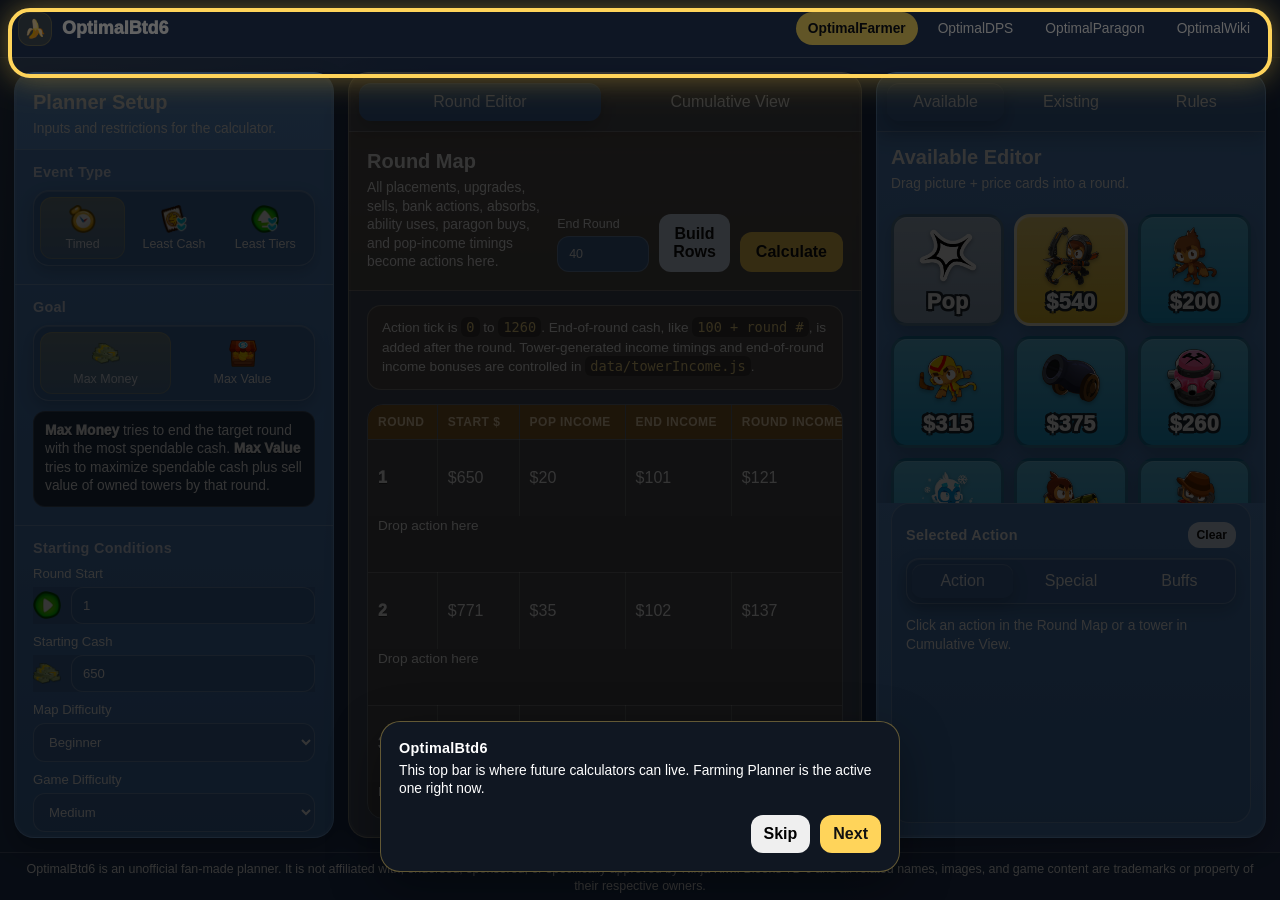
==== index.html @ a88d6382 "Refine Monkeyopolis and bank income handling" ====
<!DOCTYPE html>
<html lang="en">
<head>
  <meta charset="UTF-8" />
  <meta name="viewport" content="width=device-width, initial-scale=1.0" />
  <title>OptimalBtd6 - OptimalFarmer</title>
  <link rel="stylesheet" href="css/style.css" />
</head>
<body>
  <header class="site-header" data-tutorial="header">
    <div class="site-brand"><span class="brand-mark">🍌</span><span>OptimalBtd6</span></div>
    <nav class="site-nav" aria-label="Calculator navigation">
      <a class="active" href="index.html">OptimalFarmer</a>
      <a href="optimal-dps.html">OptimalDPS</a>
      <a href="optimal-paragon.html">OptimalParagon</a>
      <a href="optimal-wiki.html">OptimalWiki</a>
    </nav>
  </header>

  <div class="app-shell">
    <aside class="panel left-panel" data-tutorial="left-panel"><div class="resize-handle resize-handle-right" data-resize="left" title="Drag to resize the setup panel"></div>
      <div class="panel-header"><h1>Planner Setup</h1><p>Inputs and restrictions for the calculator.</p></div>

      <section class="control-section">
        <h2>Event Type</h2>
        <div class="segmented three">
          <button class="segment-option active" data-setting="mode" data-value="Timed"><span data-icon-key="timed"></span><span>Timed</span></button>
          <button class="segment-option" data-setting="mode" data-value="Least Cash"><span data-icon-key="leastCash"></span><span>Least Cash</span></button>
          <button class="segment-option" data-setting="mode" data-value="Least Tiers"><span data-icon-key="leastTiers"></span><span>Least Tiers</span></button>
        </div>
      </section>

      <section class="control-section">
        <h2>Goal</h2>
        <div class="segmented two">
          <button class="segment-option active" data-setting="goal" data-value="money"><span data-icon-key="money"></span><span>Max Money</span></button>
          <button class="segment-option" data-setting="goal" data-value="value"><span data-icon-key="value"></span><span>Max Value</span></button>
        </div>
        <p class="explain-text"><strong>Max Money</strong> tries to end the target round with the most spendable cash. <strong>Max Value</strong> tries to maximize spendable cash plus sell value of owned towers by that round.</p>
        <div class="subsection hidden" id="targetCashSubsection">
          <label class="input-label">Target cash by round<div class="input-with-icon"><span data-icon-key="money"></span><input id="targetCashByRound" type="number" min="0" placeholder="Example: 100000" /></div></label>
        </div>
      </section>

      <section class="control-section">
        <h2>Starting Conditions</h2>
        <label class="input-label">Round Start<div class="input-with-icon"><span data-icon-key="roundStart"></span><input id="roundStart" type="number" value="1" min="1" max="140" /></div></label>
        <label class="input-label">Starting Cash<div class="input-with-icon"><span data-icon-key="money"></span><input id="startingCash" type="number" value="650" min="0" /></div></label>
        <label class="input-label">Map Difficulty<select id="mapDifficulty"><option>Beginner</option><option>Intermediate</option><option>Advanced</option><option>Expert</option></select></label>
        <label class="input-label">Game Difficulty<select id="gameDifficulty"><option>Easy</option><option selected>Medium</option><option>Hard</option><option>Impoppable</option><option>CHIMPS</option></select></label>
        <label class="input-label"># Players<div class="input-with-icon"><span data-icon-key="players"></span><input id="players" type="number" value="1" min="1" max="4" /></div></label>
        <label class="toggle-row"><span class="toggle-label"><span data-icon-key="mk"></span>Monkey Knowledge</span><input id="monkeyKnowledge" class="switch-input" type="checkbox" checked /><span class="switch-ui"></span></label>
      </section>

      <section class="control-section">
        <h2>Hero / Tower Limits</h2>
        <label class="input-label">Selected Hero<select id="selectedHero"></select></label>
        <label class="input-label">Max Towers (includes hero)<div class="input-with-icon"><span data-icon-key="monkey"></span><input id="maxTowers" type="number" value="999" min="0" /></div></label>
        <div class="subsection">
          <label class="input-label">Max Banana Farms<div class="input-with-icon"><span data-icon-key="bananaFarm"></span><input id="maxBananaFarms" type="number" value="999" min="0" /></div></label>
          <label class="input-label">Max Boat Spots<div class="input-with-icon"><span data-icon-key="boat"></span><input id="maxBoatSpots" type="number" value="0" min="0" /></div></label>
          <label class="input-label">Lord of the Abyss Boat Spots<div class="input-with-icon"><span data-icon-key="abyss"></span><input id="lordOfAbyss" type="number" value="0" min="0" /></div></label>
        </div>
        <details class="advanced-box">
          <summary>Advanced coverage options</summary>
          <p class="explain-text">These are calculator hints, not hard rules. Use them later when the optimizer estimates how many farms/towers a support tower can cover.</p>
          <label class="input-label">Village base farm coverage<input id="villageBaseFarmCoverage" type="number" value="5" min="0" /></label>
          <label class="input-label">Village 100 farm coverage<input id="village100FarmCoverage" type="number" value="6" min="0" /></label>
          <label class="input-label">Village 104 farm coverage<input id="village104FarmCoverage" type="number" value="8" min="0" /></label>
          <label class="input-label">Boat support coverage<input id="boatCoverage" type="number" value="0" min="0" /></label>
        </details>
      </section>
    </aside>

    <main class="panel center-panel" data-tutorial="round-map"><div class="resize-handle resize-handle-left" data-resize="left" title="Drag to resize the setup panel"></div><div class="resize-handle resize-handle-right" data-resize="right" title="Drag to resize the right panel"></div>
      <div class="top-tabs"><button class="tab-button active" data-center-tab="editor">Round Editor</button><button class="tab-button" data-center-tab="cumulative">Cumulative View</button></div>
      <section id="editorTab" class="tab-page center-tab-page active">
        <div class="round-toolbar"><div><h1>Round Map</h1><p>All placements, upgrades, sells, bank actions, absorbs, ability uses, paragon buys, and pop-income timings become actions here.</p></div><div class="toolbar-actions"><label>End Round<input id="endRoundInput" type="number" min="1" max="140" value="40" /></label><button id="buildRoundsButton" class="secondary-button">Build Rows</button><button id="calculateButton" class="primary-button">Calculate</button></div></div>
        <div class="hint-box">Action tick is <code>0</code> to <code>1260</code>. End-of-round cash, like <code>100 + round #</code>, is added after the round. Tower-generated income timings and end-of-round income bonuses are controlled in <code>data/towerIncome.js</code>.</div>
        <div class="round-map-wrapper"><table class="round-table"><thead><tr><th>Round</th><th>Start $</th><th>Pop Income</th><th>End Income</th><th>Round Income</th><th>Tick $</th><th>End $</th></tr></thead><tbody id="roundTableBody"></tbody></table></div>
      </section>
      <section id="cumulativeTab" class="tab-page center-tab-page">
        <div class="round-toolbar"><div><h1>Cumulative View</h1><p>Read-only tower state by round. You can click towers here to inspect them, but not edit them.</p></div></div>
        <div id="cumulativeList" class="cumulative-list"></div>
      </section>
    </main>

    <aside class="panel right-panel"><div class="resize-handle resize-handle-left" data-resize="right" title="Drag to resize the right panel"></div><div class="resize-handle resize-handle-right" data-resize="right-edge" title="Drag to resize the right panel"></div>
      <div class="right-tab-area" data-tutorial="right-panel">
        <div class="top-tabs compact"><button class="tab-button active" data-right-tab="available">Available</button><button class="tab-button" data-right-tab="existing">Existing</button><button class="tab-button" data-right-tab="availability">Rules</button></div>
        <section id="availableTab" class="tab-page right-tab-page active"><div class="panel-header small"><h1>Available Editor</h1><p>Drag picture + price cards into a round.</p></div><div id="availableTowerList" class="available-grid"></div><div id="geraldoShelf" class="geraldo-shelf"></div></section>
        <section id="existingTab" class="tab-page right-tab-page"><div class="panel-header small"><h1>Existing Monkeys</h1><p>Absorbed/paragon-marked towers are blocked after their paragon round unless that paragon is sold.</p></div><div id="existingTowerList" class="card-list"></div></section>
        <section id="availabilityTab" class="tab-page right-tab-page"><div class="panel-header small"><h1>Availability Rules</h1><p>Set max path tiers. Invalid placed upgrades are clamped or removed automatically.</p></div><div id="availabilityList" class="availability-list"></div></section>
      </div>
      <section class="inspector" data-tutorial="inspector"><div class="resize-handle resize-handle-top" data-resize="inspector" title="Drag to resize the selected action menu"></div>
        <div class="inspector-header"><h2>Selected Action</h2><button id="clearSelectionButton" class="tiny-button">Clear</button></div>
        <div class="inspector-tabs"><button class="inspector-tab active" data-inspector-tab="action">Action</button><button class="inspector-tab" data-inspector-tab="special">Special</button><button class="inspector-tab" data-inspector-tab="buffs">Buffs</button></div>
        <div id="inspectorContent" class="empty-inspector">Click an action in the Round Map or a tower in Cumulative View.</div>
      </section>
    </aside>
  </div>

  <footer class="site-footer">
    <p>OptimalBtd6 is an unofficial fan-made planner. It is not affiliated with, endorsed, sponsored, or specifically approved by Ninja Kiwi. Bloons TD 6 and all related names, images, and game content are trademarks or property of their respective owners.</p>
  </footer>

  <div id="tutorialOverlay" class="tutorial-overlay hidden"><div class="tutorial-shade"></div><div id="tutorialHighlight" class="tutorial-spotlight"></div><div id="tutorialBox" class="tutorial-box"><h2 id="tutorialTitle"></h2><p id="tutorialText"></p><div class="tutorial-actions"><button id="tutorialSkip">Skip</button><button id="tutorialNext">Next</button></div></div></div>
  <div id="toast" class="toast hidden"></div>

  <script src="data/images.js"></script>
  <script src="data/towers.js"></script>
  <script src="data/roundIncome.js"></script>
  <script src="data/towerIncome.js"></script>
  <script src="js/app.js"></script>
</body>
</html>
---- css/style.css ----
*{box-sizing:border-box}:root{--header-height:58px;--footer-height:48px;--side-panel-a:#436fa8;--side-panel-b:#5f93d7;--center-panel-a:#9f7843;--center-panel-b:#c1985f;--bg:#0d1017;--panel:#151a24;--panel-2:#1b2230;--panel-3:#212b3b;--text:#eff4ff;--muted:#96a3b8;--line:rgba(255,255,255,.08);--yellow:#ffd45a;--blue:#60a5fa;--red:#ff6b6b;--green:#70e000;--purple:#b983ff;--manual:#bfc7d5;--dirty:#ff9f43;--shadow:0 16px 50px rgba(0,0,0,.35)}body{margin:0;background:radial-gradient(circle at top left,rgba(255,212,90,.08),transparent 28rem),radial-gradient(circle at bottom right,rgba(185,131,255,.09),transparent 28rem),var(--bg);color:var(--text);font-family:Inter,Segoe UI,Arial,sans-serif;min-height:100vh;overflow:hidden}button,input,select{font:inherit}button{border:0}.site-header{height:var(--header-height);display:flex;align-items:center;justify-content:space-between;gap:18px;padding:0 18px;border-bottom:1px solid var(--line);background:rgba(8,11,18,.92);backdrop-filter:blur(12px)}.site-brand{display:inline-flex;align-items:center;gap:10px;font-weight:950;font-size:1.12rem}.brand-mark{width:34px;height:34px;display:grid;place-items:center;border-radius:12px;background:rgba(255,212,90,.15);border:1px solid rgba(255,212,90,.24)}.site-nav{display:flex;align-items:center;gap:8px}.site-nav a{color:var(--muted);text-decoration:none;padding:9px 12px;border-radius:999px;font-size:.86rem}.site-nav a.active{color:#121212;background:var(--yellow);font-weight:850}.site-nav a:not(.active):hover{color:var(--text);background:rgba(255,255,255,.06)}.app-shell{display:grid;grid-template-columns:minmax(260px,320px) minmax(560px,1fr) minmax(310px,390px);gap:14px;height:calc(100vh - var(--header-height) - var(--footer-height));padding:14px}.panel{background:linear-gradient(180deg,rgba(255,255,255,.035),transparent 14rem),var(--panel);border:1px solid var(--line);border-radius:20px;box-shadow:var(--shadow);min-height:0;overflow:hidden}.left-panel{overflow-y:auto;background:linear-gradient(180deg,var(--side-panel-b),var(--side-panel-a))}.right-panel{display:flex;flex-direction:column;background:linear-gradient(180deg,var(--side-panel-b),var(--side-panel-a))}.right-tab-area{flex:1;min-height:0;overflow:hidden;display:flex;flex-direction:column}.right-tab-page.active{flex:1;min-height:0;overflow-y:auto}.center-panel{display:flex;flex-direction:column;background:linear-gradient(180deg,var(--center-panel-b),var(--center-panel-a))}.panel-header{padding:18px 18px 10px}.panel-header.small{padding:14px 14px 8px}h1,h2,p{margin:0}h1{font-size:1.25rem}h2{font-size:.9rem;letter-spacing:.02em}p{margin-top:6px;color:var(--muted);font-size:.86rem;line-height:1.35}.explain-text{margin-top:10px;padding:10px 11px;border-radius:12px;background:rgba(255,255,255,.045);border:1px solid var(--line)}.control-section{padding:14px 18px 18px;border-top:1px solid var(--line)}.control-section h2{margin-bottom:10px;color:#dfe8f8}.segmented{display:grid;gap:6px;padding:6px;background:#0f1420;border:1px solid var(--line);border-radius:16px}.segmented.three{grid-template-columns:1fr 1fr 1fr}.segmented.two{grid-template-columns:1fr 1fr}.segment-option{display:grid;gap:4px;place-items:center;min-height:58px;padding:8px 6px;color:var(--muted);background:transparent;border-radius:12px;cursor:pointer;transition:.15s ease;font-size:.78rem}.segment-option.active{background:linear-gradient(180deg,rgba(255,212,90,.28),rgba(255,212,90,.1));color:var(--text);box-shadow:inset 0 0 0 1px rgba(255,212,90,.22)}.segment-option:hover{background-color:rgba(255,255,255,.06)}.icon-fallback,.icon-img{width:28px;height:28px;display:inline-grid;place-items:center;vertical-align:middle;flex:none}.icon-img{object-fit:contain}.icon-fallback{font-size:1.2rem}.subsection,.advanced-box{margin-top:12px;padding:12px;background:rgba(0,0,0,.15);border:1px solid var(--line);border-radius:14px}.advanced-box summary{cursor:pointer;font-weight:850;color:#dfe8f8}.hidden{display:none!important}.input-label{display:grid;gap:6px;color:var(--muted);font-size:.82rem;margin-top:10px}.input-with-icon{display:grid;grid-template-columns:30px 1fr;align-items:center;gap:8px}input,select{width:100%;color:var(--text);background:#0f1420;border:1px solid var(--line);border-radius:12px;padding:10px 11px;outline:none}input:focus,select:focus{border-color:rgba(255,212,90,.55);box-shadow:0 0 0 3px rgba(255,212,90,.08)}.toggle-row{margin-top:14px;display:grid;grid-template-columns:1fr auto;align-items:center;gap:10px;color:var(--muted);font-size:.86rem}.toggle-label{display:inline-flex;align-items:center;gap:8px}.switch-input{display:none}.switch-ui{position:relative;width:54px;height:30px;background:#101827;border:1px solid var(--line);border-radius:99px;cursor:pointer;transition:.15s ease}.switch-ui:after{content:"";position:absolute;width:22px;height:22px;top:3px;left:4px;background:#7b8497;border-radius:999px;transition:.15s ease}.switch-input:checked+.switch-ui{background:rgba(255,212,90,.22);border-color:rgba(255,212,90,.4)}.switch-input:checked+.switch-ui:after{left:26px;background:var(--yellow)}.top-tabs{display:flex;gap:8px;padding:10px;border-bottom:1px solid var(--line);background:rgba(0,0,0,.11)}.top-tabs.compact{flex:none;z-index:5;background:#151a24}.tab-button{flex:1;padding:10px 12px;color:var(--muted);background:transparent;border-radius:12px;cursor:pointer}.tab-button.active{color:var(--text);background:var(--panel-3);box-shadow:inset 0 0 0 1px var(--line)}.tab-page{display:none}.tab-page.active{display:block}.center-tab-page.active{flex:1;min-height:0;overflow:hidden;display:flex;flex-direction:column}.round-toolbar{flex:none;display:flex;justify-content:space-between;align-items:end;gap:16px;padding:18px;border-bottom:1px solid var(--line)}.toolbar-actions{display:flex;align-items:end;gap:10px}.toolbar-actions label{color:var(--muted);font-size:.78rem;display:grid;gap:5px}.toolbar-actions input{width:92px}.primary-button,.secondary-button,.tiny-button{border-radius:12px;cursor:pointer;color:#111;font-weight:850}.primary-button{background:var(--yellow);padding:11px 16px}.secondary-button{background:#d8e5f7;padding:11px 14px}.tiny-button{padding:6px 9px;background:#d8e5f7;font-size:.76rem}.hint-box{flex:none;margin:14px 18px 0;padding:12px 14px;color:#d7e5ff;background:rgba(96,165,250,.1);border:1px solid rgba(96,165,250,.24);border-radius:14px;font-size:.85rem;line-height:1.45}code{color:#ffe08a;background:rgba(0,0,0,.28);padding:2px 5px;border-radius:6px}.round-map-wrapper{flex:1;min-height:0;overflow:auto;margin:14px 18px 18px;border:1px solid var(--line);border-radius:16px;padding-bottom:22px}.round-table{width:100%;border-collapse:collapse;min-width:940px}.round-table th{position:sticky;top:0;z-index:2;background:#101722;color:var(--muted);text-align:left;font-size:.75rem;letter-spacing:.04em;text-transform:uppercase}.round-table th,.round-table td{padding:10px;border-bottom:1px solid var(--line);vertical-align:middle}.round-row.ok{background:rgba(96,165,250,.035)}.round-row.conflict{background:rgba(255,107,107,.17)}.round-row.drop-hover{outline:2px dashed rgba(255,212,90,.65);outline-offset:-3px}.money-cell{font-variant-numeric:tabular-nums;white-space:nowrap}.round-actions{min-height:58px;display:flex;flex-wrap:wrap;gap:8px;align-items:center}.empty-drop-zone{color:rgba(255,255,255,.32);font-size:.85rem}.action-chip{position:relative;display:inline-flex;align-items:center;gap:7px;max-width:280px;padding:8px 10px;border-radius:999px;color:var(--text);background:rgba(255,255,255,.06);border:2px solid var(--manual);cursor:pointer;user-select:none;font-size:.82rem}.action-chip.generated{border-color:var(--purple);box-shadow:0 0 0 2px rgba(185,131,255,.1)}.action-chip.dirty{border-color:var(--dirty);box-shadow:0 0 0 2px rgba(255,159,67,.1)}.action-chip.selected{outline:2px solid var(--yellow);outline-offset:2px}.action-chip.sell{border-color:var(--red)}.action-chip.special{border-color:var(--blue)}.action-chip.absorbed:after,.existing-card.absorbed:after{content:"";position:absolute;right:-4px;top:-5px;width:19px;height:19px;border-radius:999px;background:var(--purple);border:2px solid #111}.action-chip .chip-title{white-space:normal;overflow:visible;text-overflow:clip}.upgrade-code,.tick-badge{color:var(--yellow);font-weight:900}.available-grid{display:grid;grid-template-columns:repeat(3,minmax(72px,1fr));gap:10px;padding:12px 14px 18px}.available-tower{min-height:96px;display:grid;grid-template-rows:1fr auto;place-items:center;gap:7px;padding:10px;border-radius:16px;background:var(--panel-2);border:1px solid var(--line);cursor:grab}.available-tower.disabled{opacity:.42;cursor:not-allowed}.available-tower:active{cursor:grabbing}.available-icon .icon-img,.available-icon .icon-fallback{width:48px;height:48px;font-size:2.1rem}.available-price{width:100%;padding:5px 7px;border-radius:999px;background:rgba(255,212,90,.16);color:var(--yellow);font-weight:900;text-align:center;font-size:.8rem}.geraldo-shelf{padding:0 14px 18px}.geraldo-shelf details{border:1px solid var(--line);border-radius:16px;background:rgba(0,0,0,.12);padding:10px}.geraldo-shelf summary{cursor:pointer;font-weight:900}.geraldo-items{display:grid;grid-template-columns:repeat(2,1fr);gap:8px;margin-top:10px}.card-list,.availability-list{display:grid;gap:10px;padding:12px 14px 18px}.existing-card,.availability-card{position:relative;background:var(--panel-2);border:1px solid var(--line);border-radius:16px;padding:12px}.existing-card{cursor:grab}.existing-card:active{cursor:grabbing}.existing-card.disabled{opacity:.45;cursor:not-allowed}.card-title{display:flex;align-items:center;gap:9px;font-weight:850}.card-meta{margin-top:6px;color:var(--muted);font-size:.78rem;line-height:1.45}.availability-card{display:grid;grid-template-columns:54px 1fr;gap:12px;align-items:center}.availability-icon{width:54px;height:54px;display:grid;place-items:center;border-radius:16px;background:rgba(255,255,255,.05)}.availability-icon .icon-img,.availability-icon .icon-fallback{width:42px;height:42px;font-size:1.9rem}.availability-name-row{display:flex;align-items:center;justify-content:space-between;gap:8px;margin-bottom:9px;font-weight:850}.mini-check{display:inline-flex;align-items:center;gap:5px;color:var(--muted);font-size:.74rem;font-weight:650}.mini-check input{width:auto}.tier-stack{display:grid;gap:7px}.tier-control{display:grid;grid-template-columns:58px 30px 34px 30px 34px;align-items:center;gap:6px}.tier-control.no-paragon{grid-template-columns:58px 30px 34px 30px}.tier-label{color:var(--muted);font-size:.78rem}.tier-value{display:grid;place-items:center;height:28px;border-radius:9px;background:#0f1420;border:1px solid var(--line);color:var(--yellow);font-weight:900;font-variant-numeric:tabular-nums}.step-btn,.paragon-btn{display:grid;place-items:center;height:28px;border-radius:9px;cursor:pointer;color:var(--text);background:var(--panel-3);border:1px solid var(--line);font-weight:950}.paragon-btn{background:rgba(255,255,255,.04);color:var(--muted)}.paragon-btn.ready{background:rgba(185,131,255,.18);color:var(--text);border-color:rgba(185,131,255,.4)}.paragon-btn.active{background:var(--purple);color:#111}.paragon-btn:disabled{opacity:.35;cursor:not-allowed}.inspector{flex:none;margin:0 14px 14px;padding:14px;border:1px solid var(--line);border-radius:18px;background:#101722;max-height:52%;overflow-y:auto}.inspector-header{display:flex;justify-content:space-between;align-items:center;gap:10px;margin-bottom:10px}.inspector-tabs{display:grid;grid-template-columns:1fr 1fr 1fr;gap:7px;margin-bottom:12px;padding:5px;border-radius:13px;background:rgba(0,0,0,.18);border:1px solid var(--line)}.inspector-tab{padding:8px;color:var(--muted);background:transparent;border-radius:10px;cursor:pointer}.inspector-tab.active{color:var(--text);background:var(--panel-3)}.empty-inspector{color:var(--muted);font-size:.86rem;line-height:1.4}.inspector-grid{display:grid;gap:10px}.inspector-title{display:flex;align-items:center;gap:8px;font-weight:950}.stat-grid{display:grid;grid-template-columns:1fr 1fr;gap:8px}.stat-box{padding:9px;background:rgba(255,255,255,.045);border:1px solid var(--line);border-radius:12px}.stat-label{color:var(--muted);font-size:.72rem;margin-bottom:3px}.stat-value{font-weight:900}.tick-editor{display:grid;gap:8px;padding:10px;border-radius:14px;background:rgba(255,255,255,.045);border:1px solid var(--line)}.tick-row{display:grid;grid-template-columns:1fr 90px;gap:10px;align-items:center}.tick-row input[type=range]{padding:0}.inspector-actions{display:flex;flex-wrap:wrap;gap:8px}.inspector-actions button{padding:9px 10px;border-radius:11px;background:var(--panel-3);color:var(--text);border:1px solid var(--line);cursor:pointer}.inspector-actions button.danger{color:#fff;background:rgba(255,107,107,.18);border-color:rgba(255,107,107,.32)}.inspector-actions button.good{color:#071006;background:var(--green)}.drop-zone{padding:14px;border:2px dashed rgba(255,212,90,.35);border-radius:16px;color:var(--muted);text-align:center;background:rgba(255,212,90,.055)}.drop-zone.drop-hover{border-color:var(--yellow);color:var(--text)}.mini-form{display:grid;gap:8px;padding:10px;border-radius:14px;background:rgba(255,255,255,.045);border:1px solid var(--line)}.buff-list{display:grid;gap:8px}.buff-card{padding:10px;border-radius:14px;border:1px solid var(--line);background:rgba(255,255,255,.045)}.cumulative-list{flex:1;min-height:0;padding:16px 18px 24px;display:grid;align-content:start;gap:12px;overflow-y:auto}.cumulative-round{border:1px solid var(--line);background:var(--panel-2);border-radius:16px;padding:12px}.cumulative-round h3{margin:0 0 8px;font-size:.95rem}.cumulative-pill-list{display:flex;flex-wrap:wrap;gap:7px}.toast{position:fixed;left:50%;bottom:18px;transform:translateX(-50%);padding:12px 16px;background:#fff3c4;color:#171717;border-radius:999px;font-weight:850;box-shadow:var(--shadow);z-index:999}.site-footer{height:var(--footer-height);display:grid;place-items:center;padding:8px 18px;border-top:1px solid var(--line);background:rgba(8,11,18,.96);text-align:center}.site-footer p{margin:0;color:#d8e5f7;font-size:.78rem}.tutorial-overlay{position:fixed;inset:0;z-index:2147483644;pointer-events:auto;isolation:isolate}.tutorial-shade{position:absolute;inset:0;z-index:0;background:rgba(0,0,0,.72)}.tutorial-highlight{position:relative!important;z-index:2147483646!important;pointer-events:none!important;box-shadow:0 0 0 4px var(--yellow),0 0 0 9999px rgba(0,0,0,.62)!important}.tutorial-box{position:fixed;z-index:2147483647;left:50%;bottom:28px;transform:translateX(-50%);width:min(520px,calc(100vw - 32px));background:#101722;border:1px solid rgba(255,212,90,.35);box-shadow:var(--shadow);border-radius:20px;padding:18px}.tutorial-actions{display:flex;justify-content:flex-end;gap:10px;margin-top:16px}.tutorial-actions button{padding:10px 13px;border-radius:12px;cursor:pointer;font-weight:850}.tutorial-actions button:last-child{background:var(--yellow);color:#111}@media (max-width:1180px){body{overflow:auto}.app-shell{grid-template-columns:1fr;height:auto}.site-footer{height:auto;min-height:var(--footer-height)}.panel{min-height:500px}.right-panel{min-height:800px}.site-header{align-items:start;height:auto;min-height:var(--header-height);padding:12px 14px;flex-direction:column}.site-nav{flex-wrap:wrap}}

/* BTD6-inspired blue side panels, tan round map, and category cards */
:root{--side-panel-a:#3f70ad;--side-panel-b:#6aa1e4;--side-panel-inner:#3f6fa8;--side-panel-inner-2:#497cb8;--center-panel-a:#9b6f36;--center-panel-b:#c89b5f;--center-panel-inner:#a77d45;--center-panel-inner-2:#8f642f;--primary-cat:#20aee7;--military-cat:#58c955;--magic-cat:#b072f2;--support-cat:#f0c63c;--hero-cat:#ffd231;--helper-cat:#9bb4cf;--soft-shadow:0 6px 16px rgba(0,0,0,.18),inset 0 1px 0 rgba(255,255,255,.18)}
.panel{box-shadow:0 10px 24px rgba(0,0,0,.24),inset 0 0 0 2px rgba(255,255,255,.08)}
.left-panel,.right-panel{background:linear-gradient(180deg,var(--side-panel-b),var(--side-panel-a));border-color:rgba(150,200,255,.46)}
.center-panel{background:linear-gradient(180deg,var(--center-panel-b),var(--center-panel-a));border-color:rgba(255,218,151,.45)}
.left-panel .control-section,.right-panel .right-tab-area,.right-panel .inspector{background:rgba(45,91,146,.28)}
.center-panel .tab-page,.center-panel .round-toolbar,.center-panel .hint-box,.center-panel .cumulative-round{background:rgba(132,92,42,.28)}
.top-tabs,.inspector-tabs,.segmented{background:rgba(31,79,132,.34);box-shadow:var(--soft-shadow)}
.center-panel .top-tabs{background:rgba(141,93,40,.38)}
.tab-button.active,.inspector-tab.active{box-shadow:var(--soft-shadow)}
.subsection,.advanced-box,.availability-card,.existing-card,.stat-box,.tick-editor,.mini-form,.buff-card{box-shadow:var(--soft-shadow)}
.round-table th{background:#8d642f;color:#ffe6bd}.round-row.ok{background:rgba(119,82,36,.2)}.round-row.conflict{background:rgba(132,38,34,.38)}
.available-tower{position:relative;overflow:hidden;min-height:112px;border:3px solid rgba(26,82,121,.55);box-shadow:var(--soft-shadow);background:linear-gradient(180deg,rgba(255,255,255,.28),rgba(0,0,0,.04)),var(--helper-cat);transition:transform .14s ease,filter .14s ease,box-shadow .14s ease}.available-tower:hover{transform:translateY(-1px);box-shadow:0 9px 18px rgba(0,0,0,.22),inset 0 1px 0 rgba(255,255,255,.24)}.available-icon .icon-img,.available-icon .icon-fallback{width:58px;height:58px;font-size:2.35rem;filter:drop-shadow(0 2px 2px rgba(0,0,0,.3))}.available-price,.chip-price{font-weight:1000;color:#fff;background:transparent;text-shadow:-2px -2px 0 #1d2732,2px -2px 0 #1d2732,-2px 2px 0 #1d2732,2px 2px 0 #1d2732,0 3px 0 rgba(0,0,0,.35);letter-spacing:.02em}.available-price{font-size:1.34rem;line-height:1;padding:0 2px;border-radius:0}.cat-primary{--card-cat:var(--primary-cat)}.cat-military{--card-cat:var(--military-cat)}.cat-magic{--card-cat:var(--magic-cat)}.cat-support{--card-cat:var(--support-cat)}.cat-farm{--card-cat:var(--support-cat)}.cat-hero{--card-cat:var(--hero-cat)}.cat-helper{--card-cat:var(--helper-cat)}.available-tower.cat-primary,.action-chip.cat-primary,.existing-card.cat-primary{background:linear-gradient(180deg,rgba(255,255,255,.3),rgba(0,0,0,.06)),var(--primary-cat)}.available-tower.cat-military,.action-chip.cat-military,.existing-card.cat-military{background:linear-gradient(180deg,rgba(255,255,255,.3),rgba(0,0,0,.06)),var(--military-cat)}.available-tower.cat-magic,.action-chip.cat-magic,.existing-card.cat-magic{background:linear-gradient(180deg,rgba(255,255,255,.27),rgba(0,0,0,.06)),var(--magic-cat)}.available-tower.cat-support,.available-tower.cat-farm,.action-chip.cat-support,.action-chip.cat-farm,.existing-card.cat-support,.existing-card.cat-farm{background:linear-gradient(180deg,rgba(255,255,255,.28),rgba(0,0,0,.08)),var(--support-cat)}.available-tower.cat-hero,.action-chip.cat-hero,.existing-card.cat-hero{background:linear-gradient(180deg,rgba(255,255,255,.38),rgba(0,0,0,.06)),var(--hero-cat);border-color:rgba(255,255,255,.76)}.available-tower.cat-helper,.action-chip.cat-helper,.existing-card.cat-helper{background:linear-gradient(180deg,rgba(255,255,255,.26),rgba(0,0,0,.06)),var(--helper-cat)}
.action-chip{color:#fff;border-color:rgba(255,255,255,.62);box-shadow:var(--soft-shadow);text-shadow:0 1px 1px rgba(0,0,0,.4)}.action-chip .icon-img,.action-chip .icon-fallback{filter:drop-shadow(0 1px 1px rgba(0,0,0,.34))}.chip-price{font-size:1rem;white-space:nowrap;margin-left:2px}.tick-badge{color:#fff;background:rgba(0,0,0,.22);border-radius:999px;padding:2px 6px;text-shadow:none}.upgrade-code{color:#fff;text-shadow:-1px -1px 0 #1d2732,1px -1px 0 #1d2732,-1px 1px 0 #1d2732,1px 1px 0 #1d2732}.action-chip.sell{background:linear-gradient(180deg,#ff8585,#d94c4c);border-color:rgba(255,255,255,.68)}
.existing-card{position:relative;cursor:pointer;border-width:2px;border-color:rgba(255,255,255,.38);color:#fff;text-shadow:0 1px 1px rgba(0,0,0,.36)}.existing-card.sold{filter:grayscale(1);opacity:.48;cursor:grab}.existing-card.disabled{filter:grayscale(.85);opacity:.58;cursor:not-allowed}.existing-card.sold:active{cursor:grabbing}.disabled-stack{filter:grayscale(1);opacity:.44;pointer-events:none}.sell-toggle-note{padding:9px 10px;border-radius:12px;background:rgba(255,212,90,.14);border:1px solid rgba(255,212,90,.28);color:#ffe8a3;font-size:.82rem}.inspector-actions button.good.active{background:#ffd45a;color:#17120a}.inspector-actions button:disabled{filter:grayscale(1);opacity:.48;cursor:not-allowed}.tutorial-shade{background:rgba(0,0,0,.5)}.tutorial-highlight{filter:none!important;box-shadow:0 0 0 4px var(--yellow),0 0 26px rgba(255,212,90,.55)!important}
.existing-card.disabled{cursor:grab}.existing-card.disabled:active{cursor:grabbing}

/* User-requested visual polish overrides */
:root{
  --muted:#f4f7ff;
  --red:#ff2f46;
  --support-cat:#ff8a1f;
}
.site-nav a{color:#ffffff;}
.site-nav a.active{background:#ffe066;color:#10131b;}
p,.panel-header p,.explain-text,.input-label,.toggle-row,.card-meta,.stat-label,.empty-drop-zone{color:#ffffff;}
strong,.upgrade-code,.tick-badge,.money-cell strong,.round-table strong{font-weight:950;text-shadow:0 1px 0 rgba(0,0,0,.4);}
.upgrade-code{display:inline-flex;align-items:center;justify-content:center;min-width:3.1ch;padding:1px 5px;border-radius:7px;background:rgba(255,224,138,.16);border:1px solid rgba(255,224,138,.42);letter-spacing:.04em;}
.round-row.conflict{background:rgba(255,47,70,.34);box-shadow:inset 4px 0 0 var(--red);}
.action-chip.sell{border-color:var(--red);box-shadow:0 0 0 2px rgba(255,47,70,.28);}
input,select{background:#1c2636;border-color:rgba(255,255,255,.2);color:#ffffff;}
.segmented{background:#1b2535;border-color:rgba(255,255,255,.18);}
.input-with-icon,.subsection,.advanced-box,.stat-box,.tick-editor,.mini-form,.explain-text{background:rgba(23,33,48,.78);border-color:rgba(255,255,255,.16);}
.inspector{padding:14px;scroll-padding-top:14px;}
.inspector-header{padding-top:0;}
.tutorial-overlay{z-index:2147483647;}
.tutorial-shade{z-index:2147483640;}
.tutorial-box{z-index:2147483647;position:relative;}
.tutorial-highlight{z-index:2147483646!important;}
.action-chip[draggable="true"]{cursor:grab;}
.action-chip[draggable="true"]:active{cursor:grabbing;}
.blank-page{overflow:auto;}
.blank-page-shell{min-height:calc(100vh - var(--header-height));display:grid;place-items:center;padding:24px;}
.blank-panel{width:min(720px,100%);padding:32px;text-align:center;}
.blank-panel p{color:#ffffff;}

/* Minor action polish: keep full action text visible and inspector padding even. */
.action-chip{max-width:none;}
.chip-title{white-space:normal;overflow:visible;text-overflow:clip;}
.round-actions{align-items:flex-start;}

/* Bugfix pass: brighter text, lighter blue boxes, stable inspector, and tutorial spotlight. */
:root{
  --bg:#263b5f;
  --panel:#31517c;
  --panel-2:#3a5f91;
  --panel-3:#4771a9;
  --muted:#ffffff;
  --line:rgba(255,255,255,.24);
}
body,.site-nav a,p,.panel-header p,.explain-text,.input-label,.toggle-row,.card-meta,.stat-label,.empty-drop-zone,.empty-inspector,.hint-box,.drop-zone,.site-footer p,.availability-name-row,.tier-label,.card-title,.stat-value,.toolbar-actions label,.mini-check,.sell-toggle-note{color:#ffffff;}
.site-header,.site-footer{background:rgba(38,59,95,.96);}
.segmented,input,select,.input-with-icon,.subsection,.advanced-box,.availability-card,.existing-card,.stat-box,.tick-editor,.mini-form,.buff-card,.cumulative-round,.hint-box,.drop-zone,.inspector-tabs,.top-tabs.compact{background:rgba(67,111,168,.86);border-color:rgba(255,255,255,.26);}
.panel{background:linear-gradient(180deg,rgba(255,255,255,.07),transparent 14rem),var(--panel);}
.right-panel,.left-panel{background:linear-gradient(180deg,#6aa4e7,#4f82c0);}
.site-nav a:not(.active):hover{background:rgba(255,255,255,.16);}
.compact-toggle{padding:8px 0;}
.inspector{min-height:430px;}
#inspectorContent{min-height:360px;}
#inspectorContent.inspector-grid{grid-template-rows:auto auto auto minmax(96px,auto) minmax(42px,auto);align-content:start;}
.inspector-title{min-height:34px;display:flex;align-items:center;gap:8px;}
.stat-grid{min-height:116px;}
.tier-stack{min-height:88px;}
.inspector-actions{min-height:42px;align-items:end;}
.tutorial-overlay{z-index:2147483647;pointer-events:auto;}
.tutorial-shade{z-index:0;background:rgba(0,0,0,.62);}
.tutorial-spotlight{position:fixed;display:none;border:4px solid var(--yellow);border-radius:22px;box-shadow:0 0 0 9999px rgba(0,0,0,.45),0 0 30px rgba(255,212,90,.72);z-index:1;pointer-events:none;transition:left .16s ease,top .16s ease,width .16s ease,height .16s ease;}
.tutorial-box{position:fixed;z-index:2;}
.tutorial-highlight{z-index:auto!important;box-shadow:none!important;}
.step-btn:disabled{filter:grayscale(1);opacity:.35;cursor:not-allowed}.tier-control.path-locked .tier-label,.tier-control.path-locked .tier-value{opacity:.58}

:root{--left-width:320px;--right-width:390px;--inspector-height:320px;}
.app-shell{grid-template-columns:minmax(220px,var(--left-width)) minmax(420px,1fr) minmax(260px,var(--right-width));}
.panel{position:relative;}
.resize-handle{position:absolute;z-index:20;background:transparent;transition:background .12s ease;}
.resize-handle-left,.resize-handle-right{top:0;bottom:0;width:10px;cursor:ew-resize;}
.resize-handle-left{left:0;}
.resize-handle-right{right:0;}
.resize-handle-top{left:0;right:0;top:0;height:12px;cursor:ns-resize;}
.resize-handle:hover,.is-resizing .resize-handle{background:rgba(255,212,90,.22);}
.is-resizing{cursor:grabbing;user-select:none;}
.right-tab-area{flex:1 1 auto;}
.inspector{position:relative;flex:0 0 var(--inspector-height);max-height:none;min-height:170px;padding-top:18px;}
.round-table{min-width:1240px;}
.round-field{display:grid;gap:4px;min-width:132px;color:#fff;font-size:.72rem;font-weight:850;text-transform:uppercase;letter-spacing:.035em;}
.round-field input{width:100%;min-height:32px;padding:6px 8px;font-size:.82rem;}
.round-field-total{margin-top:4px;font-size:.78rem;color:#e7f0ff;font-weight:850;}
.round-money-editor{display:grid;gap:6px;min-width:210px;}
.round-money-value{font-weight:950;font-variant-numeric:tabular-nums;color:#fff;}
.round-money-controls{display:grid;grid-template-columns:1fr 76px;gap:8px;align-items:center;}
.round-money-controls input[type=range]{padding:0;}
.round-money-controls input[type=number]{min-height:32px;padding:6px 8px;}
@media (max-width:1180px){.resize-handle{display:none}.app-shell{grid-template-columns:1fr}.inspector{flex:auto}}
.round-table{min-width:820px}.round-summary-row td{border-bottom:0}.round-action-row td{padding-top:0}.round-action-cell{background:rgba(0,0,0,.06)}.round-action-cell .round-actions{align-items:flex-start;min-height:46px;padding:2px 0 6px}
.round-table th:not(:last-child),.round-table td:not(:last-child){border-right:1px solid rgba(255,255,255,.18)}
.round-action-cell{border-right:0!important}
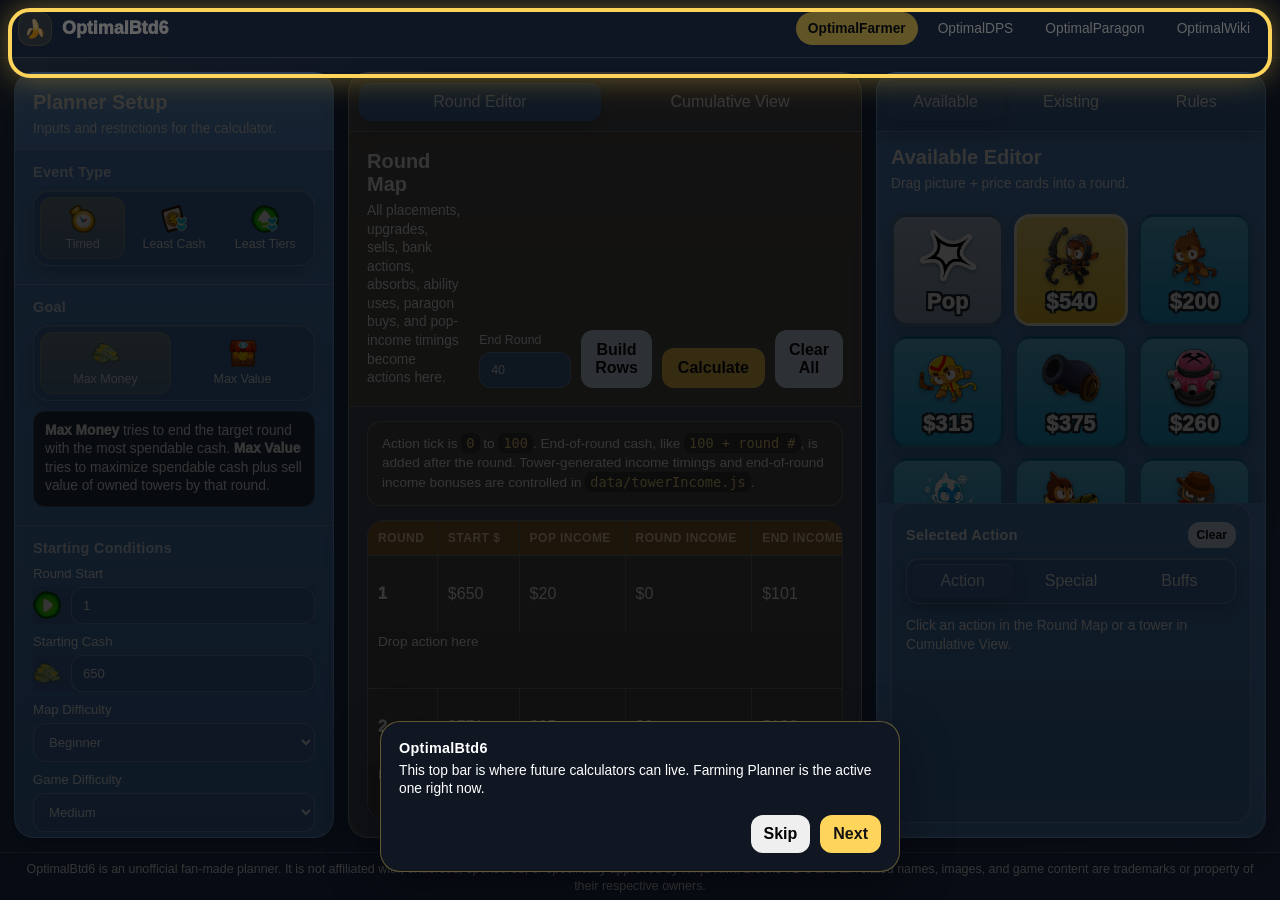
==== commit 07d3b18e: "Update planner ticks and generated actions" ====
--- a/index.html
+++ b/index.html
@@ -61,23 +61,15 @@
           <label class="input-label">Max Boat Spots<div class="input-with-icon"><span data-icon-key="boat"></span><input id="maxBoatSpots" type="number" value="0" min="0" /></div></label>
           <label class="input-label">Lord of the Abyss Boat Spots<div class="input-with-icon"><span data-icon-key="abyss"></span><input id="lordOfAbyss" type="number" value="0" min="0" /></div></label>
         </div>
-        <details class="advanced-box">
-          <summary>Advanced coverage options</summary>
-          <p class="explain-text">These are calculator hints, not hard rules. Use them later when the optimizer estimates how many farms/towers a support tower can cover.</p>
-          <label class="input-label">Village base farm coverage<input id="villageBaseFarmCoverage" type="number" value="5" min="0" /></label>
-          <label class="input-label">Village 100 farm coverage<input id="village100FarmCoverage" type="number" value="6" min="0" /></label>
-          <label class="input-label">Village 104 farm coverage<input id="village104FarmCoverage" type="number" value="8" min="0" /></label>
-          <label class="input-label">Boat support coverage<input id="boatCoverage" type="number" value="0" min="0" /></label>
-        </details>
       </section>
     </aside>
 
     <main class="panel center-panel" data-tutorial="round-map"><div class="resize-handle resize-handle-left" data-resize="left" title="Drag to resize the setup panel"></div><div class="resize-handle resize-handle-right" data-resize="right" title="Drag to resize the right panel"></div>
       <div class="top-tabs"><button class="tab-button active" data-center-tab="editor">Round Editor</button><button class="tab-button" data-center-tab="cumulative">Cumulative View</button></div>
       <section id="editorTab" class="tab-page center-tab-page active">
-        <div class="round-toolbar"><div><h1>Round Map</h1><p>All placements, upgrades, sells, bank actions, absorbs, ability uses, paragon buys, and pop-income timings become actions here.</p></div><div class="toolbar-actions"><label>End Round<input id="endRoundInput" type="number" min="1" max="140" value="40" /></label><button id="buildRoundsButton" class="secondary-button">Build Rows</button><button id="calculateButton" class="primary-button">Calculate</button></div></div>
-        <div class="hint-box">Action tick is <code>0</code> to <code>1260</code>. End-of-round cash, like <code>100 + round #</code>, is added after the round. Tower-generated income timings and end-of-round income bonuses are controlled in <code>data/towerIncome.js</code>.</div>
-        <div class="round-map-wrapper"><table class="round-table"><thead><tr><th>Round</th><th>Start $</th><th>Pop Income</th><th>End Income</th><th>Round Income</th><th>Tick $</th><th>End $</th></tr></thead><tbody id="roundTableBody"></tbody></table></div>
+        <div class="round-toolbar"><div><h1>Round Map</h1><p>All placements, upgrades, sells, bank actions, absorbs, ability uses, paragon buys, and pop-income timings become actions here.</p></div><div class="toolbar-actions"><label>End Round<input id="endRoundInput" type="number" min="1" max="140" value="40" /></label><button id="buildRoundsButton" class="secondary-button">Build Rows</button><button id="calculateButton" class="primary-button">Calculate</button><button id="clearAllButton" class="secondary-button">Clear All</button></div></div>
+        <div class="hint-box">Action tick is <code>0</code> to <code>100</code>. End-of-round cash, like <code>100 + round #</code>, is added after the round. Tower-generated income timings and end-of-round income bonuses are controlled in <code>data/towerIncome.js</code>.</div>
+        <div class="round-map-wrapper"><table class="round-table"><thead><tr><th>Round</th><th>Start $</th><th>Pop Income</th><th>Round Income</th><th>End Income</th><th>Tick $</th><th>End $</th></tr></thead><tbody id="roundTableBody"></tbody></table></div>
       </section>
       <section id="cumulativeTab" class="tab-page center-tab-page">
         <div class="round-toolbar"><div><h1>Cumulative View</h1><p>Read-only tower state by round. You can click towers here to inspect them, but not edit them.</p></div></div>
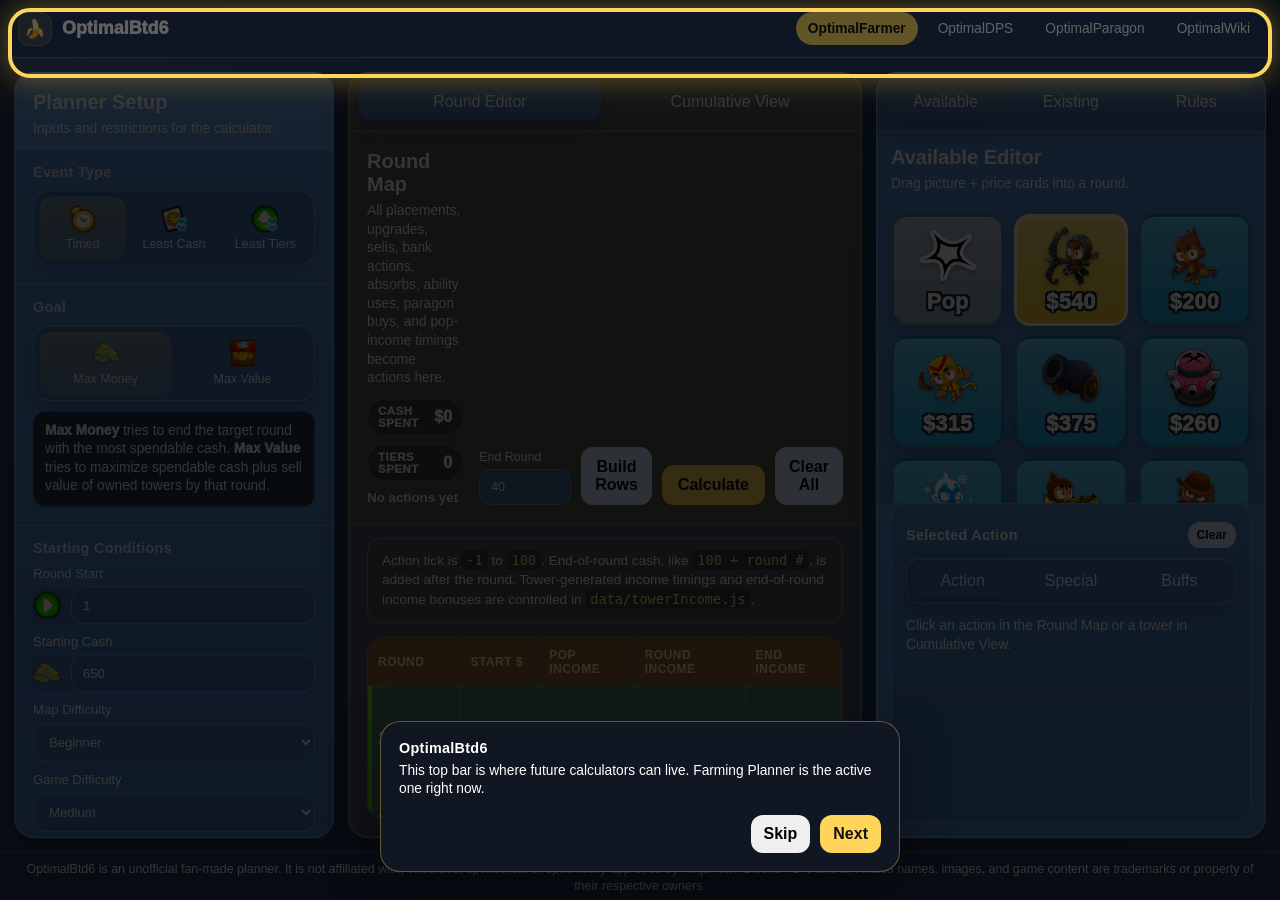
==== commit ac1b9ec1: "Fix bank tick ordering and absorb state" ====
--- a/index.html
+++ b/index.html
@@ -67,8 +67,8 @@
     <main class="panel center-panel" data-tutorial="round-map"><div class="resize-handle resize-handle-left" data-resize="left" title="Drag to resize the setup panel"></div><div class="resize-handle resize-handle-right" data-resize="right" title="Drag to resize the right panel"></div>
       <div class="top-tabs"><button class="tab-button active" data-center-tab="editor">Round Editor</button><button class="tab-button" data-center-tab="cumulative">Cumulative View</button></div>
       <section id="editorTab" class="tab-page center-tab-page active">
-        <div class="round-toolbar"><div><h1>Round Map</h1><p>All placements, upgrades, sells, bank actions, absorbs, ability uses, paragon buys, and pop-income timings become actions here.</p></div><div class="toolbar-actions"><label>End Round<input id="endRoundInput" type="number" min="1" max="140" value="40" /></label><button id="buildRoundsButton" class="secondary-button">Build Rows</button><button id="calculateButton" class="primary-button">Calculate</button><button id="clearAllButton" class="secondary-button">Clear All</button></div></div>
-        <div class="hint-box">Action tick is <code>0</code> to <code>100</code>. End-of-round cash, like <code>100 + round #</code>, is added after the round. Tower-generated income timings and end-of-round income bonuses are controlled in <code>data/towerIncome.js</code>.</div>
+        <div class="round-toolbar"><div><h1>Round Map</h1><p>All placements, upgrades, sells, bank actions, absorbs, ability uses, paragon buys, and pop-income timings become actions here.</p><div id="planTotals" class="plan-totals" aria-live="polite"></div></div><div class="toolbar-actions"><label>End Round<input id="endRoundInput" type="number" min="1" max="140" value="40" /></label><button id="buildRoundsButton" class="secondary-button">Build Rows</button><button id="calculateButton" class="primary-button">Calculate</button><button id="clearAllButton" class="secondary-button">Clear All</button></div></div>
+        <div class="hint-box">Action tick is <code>-1</code> to <code>100</code>. End-of-round cash, like <code>100 + round #</code>, is added after the round. Tower-generated income timings and end-of-round income bonuses are controlled in <code>data/towerIncome.js</code>.</div>
         <div class="round-map-wrapper"><table class="round-table"><thead><tr><th>Round</th><th>Start $</th><th>Pop Income</th><th>Round Income</th><th>End Income</th><th>Tick $</th><th>End $</th></tr></thead><tbody id="roundTableBody"></tbody></table></div>
       </section>
       <section id="cumulativeTab" class="tab-page center-tab-page">
--- a/css/style.css
+++ b/css/style.css
@@ -106,3 +106,13 @@
 .round-table{min-width:820px}.round-summary-row td{border-bottom:0}.round-action-row td{padding-top:0}.round-action-cell{background:rgba(0,0,0,.06)}.round-action-cell .round-actions{align-items:flex-start;min-height:46px;padding:2px 0 6px}
 .round-table th:not(:last-child),.round-table td:not(:last-child){border-right:1px solid rgba(255,255,255,.18)}
 .round-action-cell{border-right:0!important}
+
+/* Performance mode: only the active round runs tick-by-tick income math. */
+.round-row.active-round{background:rgba(76,225,126,.28)!important;box-shadow:inset 4px 0 0 var(--green),0 0 0 1px rgba(76,225,126,.28);}
+.round-row.active-round .round-action-cell{background:rgba(37,135,74,.18);}
+.active-round-badge{display:inline-flex;margin-left:8px;padding:2px 7px;border-radius:999px;background:var(--green);color:#062010;font-size:.68rem;font-weight:950;text-transform:uppercase;letter-spacing:.04em;vertical-align:middle;}
+.round-money-editor.active{padding:7px 9px;border-radius:12px;background:rgba(24,151,78,.26);border:1px solid rgba(76,225,126,.42);}
+.round-money-static{display:grid;gap:2px;width:100%;min-width:170px;padding:8px 9px;border-radius:12px;border:1px solid rgba(255,255,255,.2);background:rgba(255,255,255,.08);color:#fff;text-align:left;cursor:pointer;}
+.round-money-static:hover{border-color:rgba(76,225,126,.7);background:rgba(76,225,126,.16);}
+.round-money-note{font-size:.68rem;color:#e8f6ed;font-weight:850;text-transform:uppercase;letter-spacing:.035em;}
+.plan-totals{display:flex;flex-wrap:wrap;gap:8px;margin-top:10px;align-items:center}.plan-totals span{display:inline-flex;gap:6px;align-items:center;padding:6px 10px;border-radius:999px;background:rgba(15,20,32,.34);border:1px solid rgba(255,255,255,.24);font-weight:950;color:#fff}.plan-totals strong{font-size:.72rem;text-transform:uppercase;letter-spacing:.04em;color:#e7f0ff}.plan-totals small{color:#fff;font-weight:850;opacity:.88}
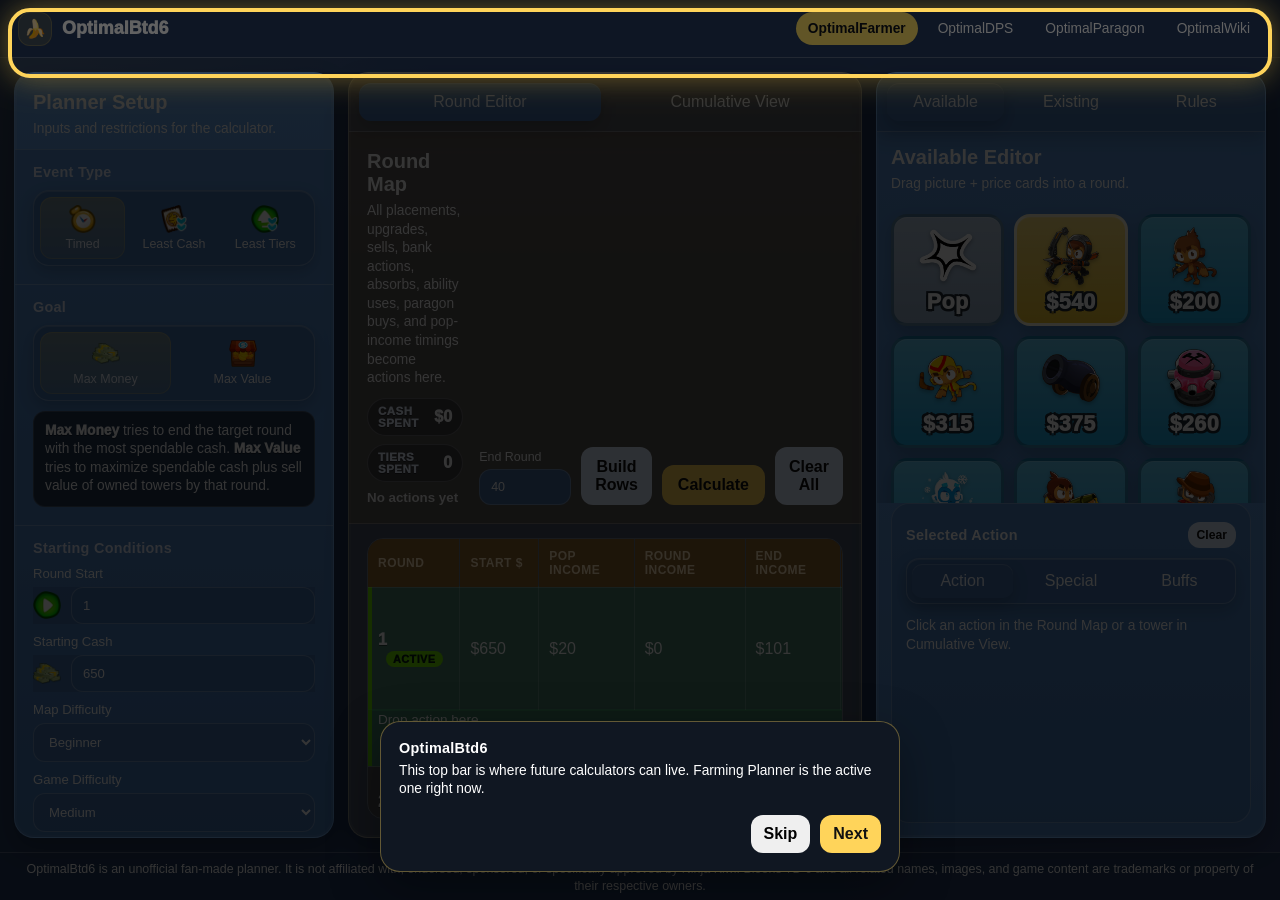
==== commit 1ee5a9e3: "Fix action tick and absorbed farm controls" ====
--- a/index.html
+++ b/index.html
@@ -68,7 +68,6 @@
       <div class="top-tabs"><button class="tab-button active" data-center-tab="editor">Round Editor</button><button class="tab-button" data-center-tab="cumulative">Cumulative View</button></div>
       <section id="editorTab" class="tab-page center-tab-page active">
         <div class="round-toolbar"><div><h1>Round Map</h1><p>All placements, upgrades, sells, bank actions, absorbs, ability uses, paragon buys, and pop-income timings become actions here.</p><div id="planTotals" class="plan-totals" aria-live="polite"></div></div><div class="toolbar-actions"><label>End Round<input id="endRoundInput" type="number" min="1" max="140" value="40" /></label><button id="buildRoundsButton" class="secondary-button">Build Rows</button><button id="calculateButton" class="primary-button">Calculate</button><button id="clearAllButton" class="secondary-button">Clear All</button></div></div>
-        <div class="hint-box">Action tick is <code>-1</code> to <code>100</code>. End-of-round cash, like <code>100 + round #</code>, is added after the round. Tower-generated income timings and end-of-round income bonuses are controlled in <code>data/towerIncome.js</code>.</div>
         <div class="round-map-wrapper"><table class="round-table"><thead><tr><th>Round</th><th>Start $</th><th>Pop Income</th><th>Round Income</th><th>End Income</th><th>Tick $</th><th>End $</th></tr></thead><tbody id="roundTableBody"></tbody></table></div>
       </section>
       <section id="cumulativeTab" class="tab-page center-tab-page">
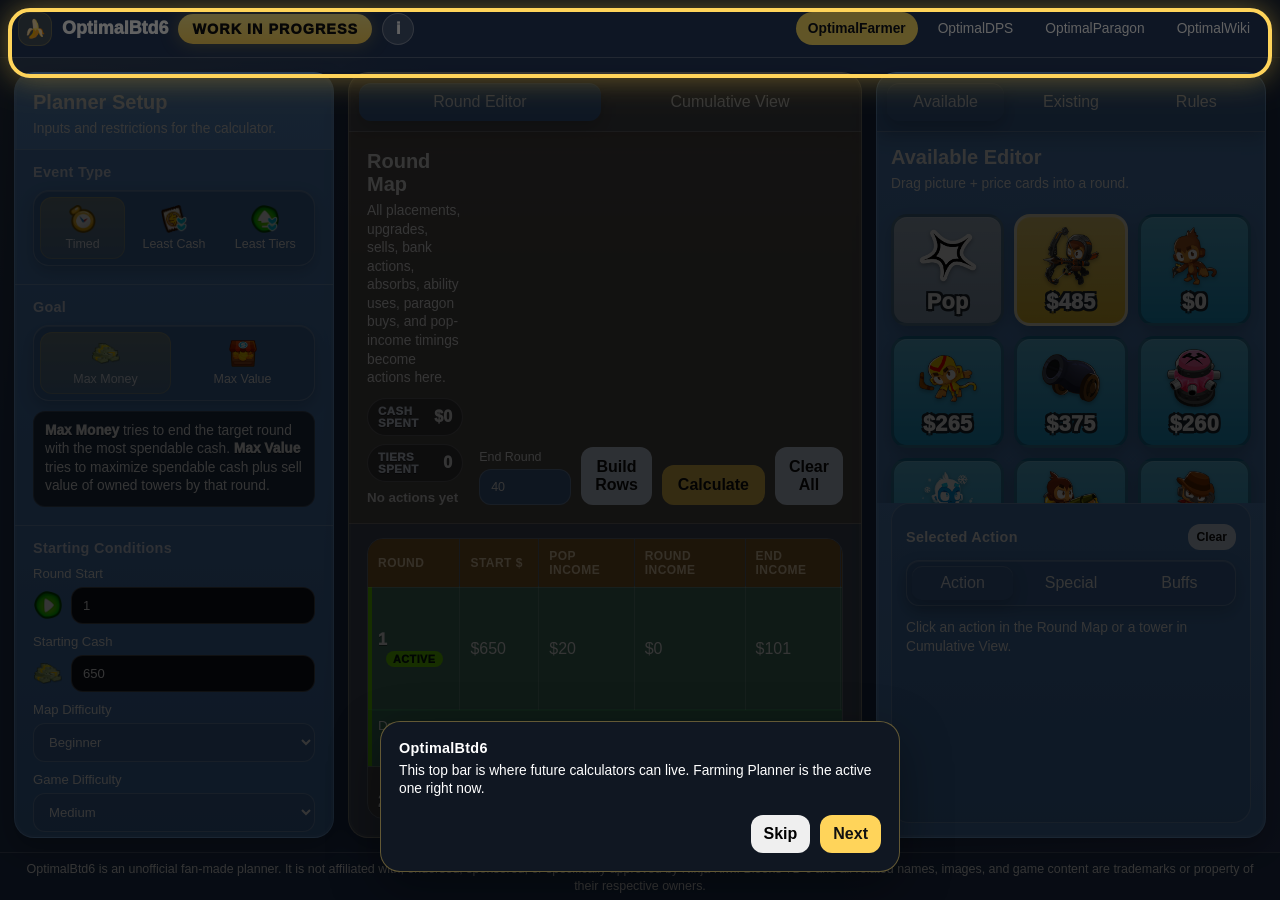
==== commit 2c53234b: "Polish planner header and upgrade swapping" ====
--- a/index.html
+++ b/index.html
@@ -8,7 +8,7 @@
 </head>
 <body>
   <header class="site-header" data-tutorial="header">
-    <div class="site-brand"><span class="brand-mark">🍌</span><span>OptimalBtd6</span></div>
+    <div class="site-brand"><span class="brand-mark">🍌</span><span>OptimalBtd6</span><span class="wip-badge">Work In Progress</span><button id="wipInfoButton" class="wip-info-button" type="button" aria-label="Show work in progress notes" aria-haspopup="dialog" aria-controls="wipInfoPanel">i</button></div>
     <nav class="site-nav" aria-label="Calculator navigation">
       <a class="active" href="index.html">OptimalFarmer</a>
       <a href="optimal-dps.html">OptimalDPS</a>
@@ -96,6 +96,11 @@
   </footer>
 
   <div id="tutorialOverlay" class="tutorial-overlay hidden"><div class="tutorial-shade"></div><div id="tutorialHighlight" class="tutorial-spotlight"></div><div id="tutorialBox" class="tutorial-box"><h2 id="tutorialTitle"></h2><p id="tutorialText"></p><div class="tutorial-actions"><button id="tutorialSkip">Skip</button><button id="tutorialNext">Next</button></div></div></div>
+  <div id="wipInfoPanel" class="wip-info-panel hidden" role="dialog" aria-modal="false" aria-labelledby="wipInfoTitle">
+    <button id="wipInfoClose" class="wip-info-close" type="button" aria-label="Close work in progress notes">×</button>
+    <h2 id="wipInfoTitle">Work In Progress</h2>
+    <p>Add currently working on info text here.</p>
+  </div>
   <div id="toast" class="toast hidden"></div>
 
   <script src="data/images.js"></script>
--- a/css/style.css
+++ b/css/style.css
@@ -116,3 +116,26 @@
 .round-money-static:hover{border-color:rgba(76,225,126,.7);background:rgba(76,225,126,.16);}
 .round-money-note{font-size:.68rem;color:#e8f6ed;font-weight:850;text-transform:uppercase;letter-spacing:.035em;}
 .plan-totals{display:flex;flex-wrap:wrap;gap:8px;margin-top:10px;align-items:center}.plan-totals span{display:inline-flex;gap:6px;align-items:center;padding:6px 10px;border-radius:999px;background:rgba(15,20,32,.34);border:1px solid rgba(255,255,255,.24);font-weight:950;color:#fff}.plan-totals strong{font-size:.72rem;text-transform:uppercase;letter-spacing:.04em;color:#e7f0ff}.plan-totals small{color:#fff;font-weight:850;opacity:.88}
+
+/* UI polish: keep icon labels separate from input chrome and add breathing room. */
+.input-with-icon{grid-template-columns:30px minmax(0,1fr);}
+.input-with-icon>span[data-icon-key]{display:grid;place-items:center;width:30px;height:30px;background:transparent!important;border:0!important;box-shadow:none!important;border-radius:0!important;}
+.input-with-icon input{grid-column:2;background:#0f1420;}
+.inspector{padding-top:20px;}
+.round-action-cell .round-actions{padding-top:8px;}
+
+/* WIP header banner and info flyout. */
+.site-brand{flex-wrap:wrap;}
+.wip-badge{display:inline-flex;align-items:center;justify-content:center;padding:7px 14px;border-radius:999px;background:linear-gradient(180deg,#ffeb8a,#ffd45a);color:#121212;font-size:.9rem;font-weight:1000;text-transform:uppercase;letter-spacing:.07em;box-shadow:0 0 18px rgba(255,212,90,.35);}
+.wip-info-button{width:32px;height:32px;border-radius:999px;background:rgba(255,255,255,.16);border:1px solid rgba(255,255,255,.32);color:#fff;font-weight:1000;font-size:1rem;line-height:1;cursor:pointer;}
+.wip-info-button:hover,.wip-info-button:focus-visible{background:rgba(255,212,90,.26);outline:2px solid rgba(255,212,90,.5);outline-offset:2px;}
+.wip-info-panel{position:fixed;top:calc(var(--header-height) + 14px);left:18px;width:min(25vw,420px);min-width:280px;height:min(50vh,520px);z-index:1000;padding:22px;border-radius:20px;border:1px solid rgba(255,255,255,.28);background:rgba(38,59,95,.98);box-shadow:var(--shadow);color:#fff;overflow:auto;}
+.wip-info-panel h2{padding-right:34px;font-size:1.25rem;text-transform:uppercase;letter-spacing:.06em;}
+.wip-info-panel p{margin-top:14px;color:#fff;font-size:.95rem;line-height:1.55;}
+.wip-info-close{position:absolute;top:12px;right:12px;width:32px;height:32px;border-radius:999px;background:rgba(255,255,255,.14);color:#fff;font-size:1.35rem;line-height:1;cursor:pointer;}
+.wip-info-close:hover,.wip-info-close:focus-visible{background:rgba(255,107,107,.35);outline:2px solid rgba(255,255,255,.5);outline-offset:2px;}
+
+/* Keep icon/input rows from drawing an extra blue box around starting-condition inputs. */
+.input-with-icon{background:transparent!important;border-color:transparent!important;box-shadow:none!important;}
+
+@media (max-width:900px){.site-header{height:auto;min-height:var(--header-height);align-items:flex-start;padding-top:10px;padding-bottom:10px}.wip-info-panel{left:12px;right:12px;width:auto;min-width:0;height:50vh}.site-nav{flex-wrap:wrap;justify-content:flex-end}}
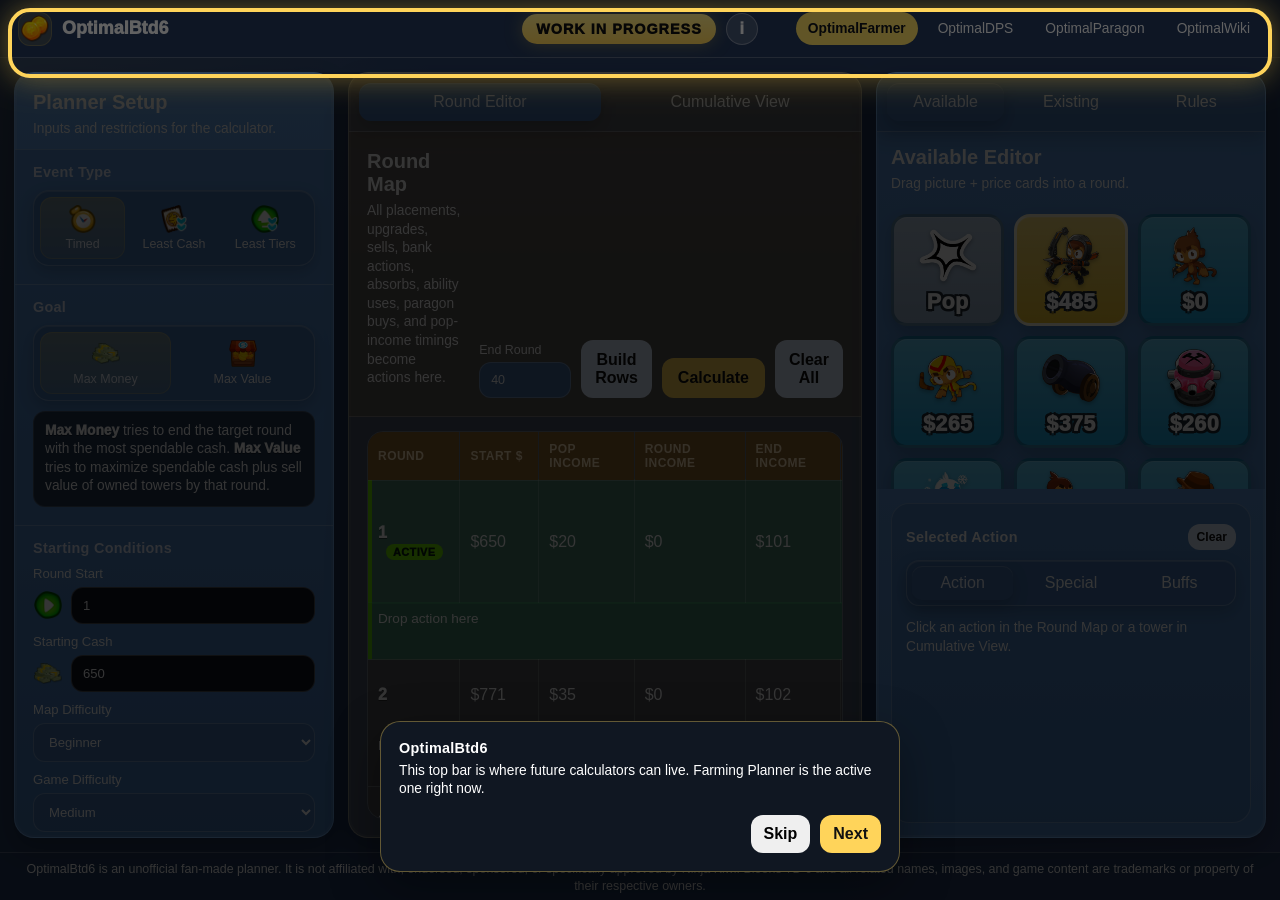
==== commit d067a8a8: "Update WIP header and mode totals" ====
--- a/index.html
+++ b/index.html
@@ -8,7 +8,7 @@
 </head>
 <body>
   <header class="site-header" data-tutorial="header">
-    <div class="site-brand"><span class="brand-mark">🍌</span><span>OptimalBtd6</span><span class="wip-badge">Work In Progress</span><button id="wipInfoButton" class="wip-info-button" type="button" aria-label="Show work in progress notes" aria-haspopup="dialog" aria-controls="wipInfoPanel">i</button></div>
+    <div class="site-brand"><span class="brand-mark"><img src="assets/icons/CoinIcon.png" alt="" draggable="false" /></span><span>OptimalBtd6</span></div><div class="wip-status"><span class="wip-badge">Work In Progress</span><button id="wipInfoButton" class="wip-info-button" type="button" aria-label="Show work in progress notes" aria-haspopup="dialog" aria-controls="wipInfoPanel">i</button></div>
     <nav class="site-nav" aria-label="Calculator navigation">
       <a class="active" href="index.html">OptimalFarmer</a>
       <a href="optimal-dps.html">OptimalDPS</a>
@@ -98,8 +98,12 @@
   <div id="tutorialOverlay" class="tutorial-overlay hidden"><div class="tutorial-shade"></div><div id="tutorialHighlight" class="tutorial-spotlight"></div><div id="tutorialBox" class="tutorial-box"><h2 id="tutorialTitle"></h2><p id="tutorialText"></p><div class="tutorial-actions"><button id="tutorialSkip">Skip</button><button id="tutorialNext">Next</button></div></div></div>
   <div id="wipInfoPanel" class="wip-info-panel hidden" role="dialog" aria-modal="false" aria-labelledby="wipInfoTitle">
     <button id="wipInfoClose" class="wip-info-close" type="button" aria-label="Close work in progress notes">×</button>
-    <h2 id="wipInfoTitle">Work In Progress</h2>
-    <p>Add currently working on info text here.</p>
+    <h2 id="wipInfoTitle">WIP v0.1.0 Notes (centered)</h2>
+    <ul>
+      <li>Hero Leveling</li>
+      <li>Bunch of Bugs</li>
+      <li>Building Calculator, main goal of OptimalFarmer, just had to build framework first</li>
+    </ul>
   </div>
   <div id="toast" class="toast hidden"></div>
 
--- a/css/style.css
+++ b/css/style.css
@@ -139,3 +139,16 @@
 .input-with-icon{background:transparent!important;border-color:transparent!important;box-shadow:none!important;}
 
 @media (max-width:900px){.site-header{height:auto;min-height:var(--header-height);align-items:flex-start;padding-top:10px;padding-bottom:10px}.wip-info-panel{left:12px;right:12px;width:auto;min-width:0;height:50vh}.site-nav{flex-wrap:wrap;justify-content:flex-end}}
+
+/* Center the WIP status in the header and use the coin asset as the brand mark. */
+.site-header{display:grid;grid-template-columns:minmax(0,1fr) auto minmax(0,1fr);align-items:center;}
+.site-brand{justify-self:start;}
+.brand-mark img{width:28px;height:28px;object-fit:contain;display:block;}
+.wip-status{justify-self:center;display:inline-flex;align-items:center;justify-content:center;gap:10px;}
+.site-nav{justify-self:end;}
+.wip-info-panel{text-align:center;left:50%;transform:translateX(-50%);}
+.wip-info-panel h2{padding-right:34px;text-align:center;}
+.wip-info-panel ul{display:inline-block;margin:14px auto 0;padding-left:1.25rem;text-align:left;color:#fff;font-size:.95rem;line-height:1.55;}
+.inspector{margin:14px 14px;}
+@media (max-width:1180px){.site-header{grid-template-columns:1fr;justify-items:center}.site-brand,.wip-status,.site-nav{justify-self:center}}
+@media (max-width:900px){.wip-info-panel{left:12px;right:12px;transform:none;width:auto;min-width:0;height:50vh}}
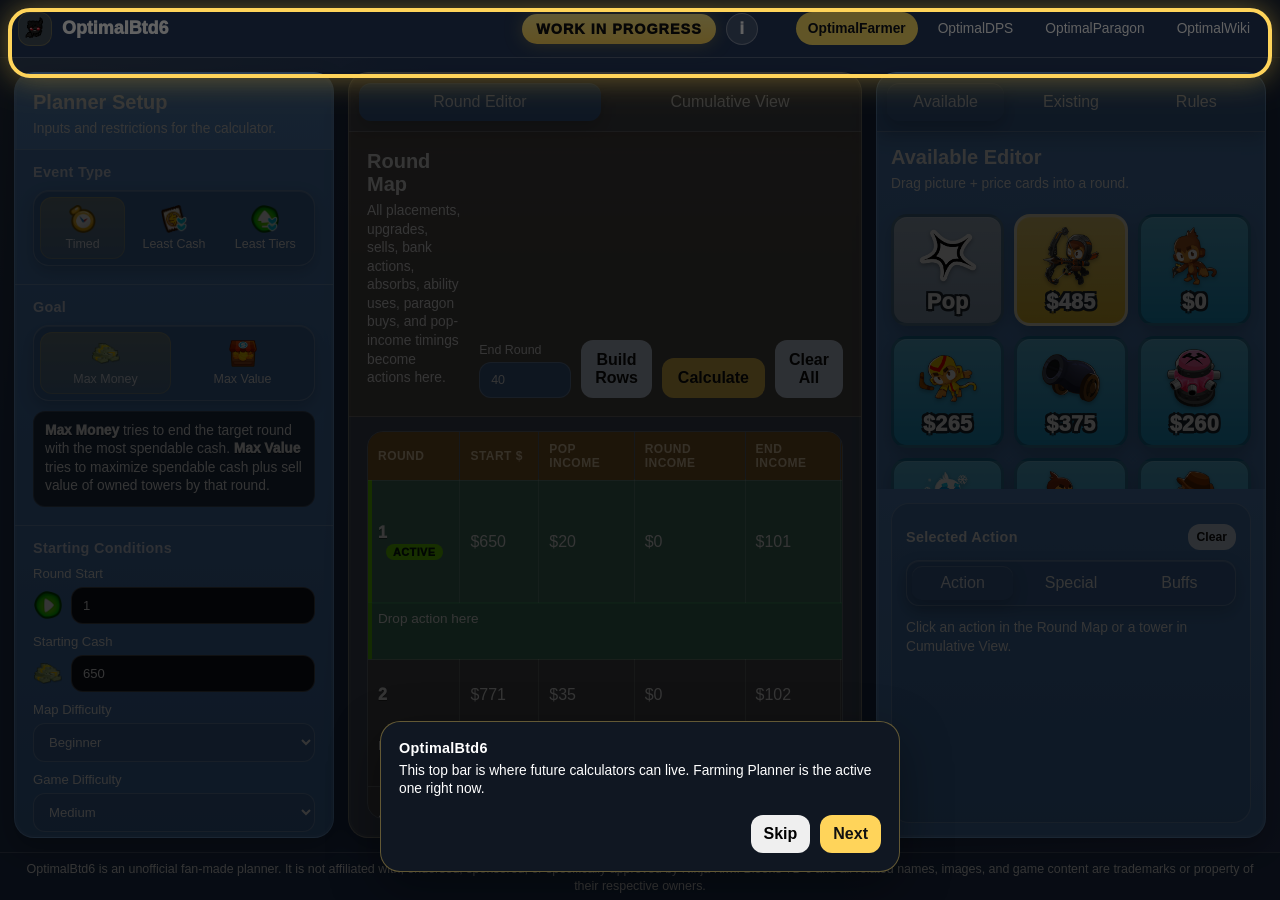
==== commit 30449d58: "v0.1.1 ReleaseFix" ====
--- a/index.html
+++ b/index.html
@@ -8,7 +8,7 @@
 </head>
 <body>
   <header class="site-header" data-tutorial="header">
-    <div class="site-brand"><span class="brand-mark"><img src="assets/icons/CoinIcon.png" alt="" draggable="false" /></span><span>OptimalBtd6</span></div><div class="wip-status"><span class="wip-badge">Work In Progress</span><button id="wipInfoButton" class="wip-info-button" type="button" aria-label="Show work in progress notes" aria-haspopup="dialog" aria-controls="wipInfoPanel">i</button></div>
+    <div class="site-brand"><span class="brand-mark"><img src="assets/funny/my-collection-of-isaac-dancing-gifs-v0-kgegurof1pe81.gif" alt="" draggable="false" /></span><span>OptimalBtd6</span></div><div class="wip-status"><span class="wip-badge">Work In Progress</span><button id="wipInfoButton" class="wip-info-button" type="button" aria-label="Show work in progress notes" aria-haspopup="dialog" aria-controls="wipInfoPanel">i</button></div>
     <nav class="site-nav" aria-label="Calculator navigation">
       <a class="active" href="index.html">OptimalFarmer</a>
       <a href="optimal-dps.html">OptimalDPS</a>
@@ -98,7 +98,7 @@
   <div id="tutorialOverlay" class="tutorial-overlay hidden"><div class="tutorial-shade"></div><div id="tutorialHighlight" class="tutorial-spotlight"></div><div id="tutorialBox" class="tutorial-box"><h2 id="tutorialTitle"></h2><p id="tutorialText"></p><div class="tutorial-actions"><button id="tutorialSkip">Skip</button><button id="tutorialNext">Next</button></div></div></div>
   <div id="wipInfoPanel" class="wip-info-panel hidden" role="dialog" aria-modal="false" aria-labelledby="wipInfoTitle">
     <button id="wipInfoClose" class="wip-info-close" type="button" aria-label="Close work in progress notes">×</button>
-    <h2 id="wipInfoTitle">WIP v0.1.0 Notes (centered)</h2>
+    <h2 id="wipInfoTitle">WIP v0.1.0 Notes</h2>
     <ul>
       <li>Hero Leveling</li>
       <li>Bunch of Bugs</li>
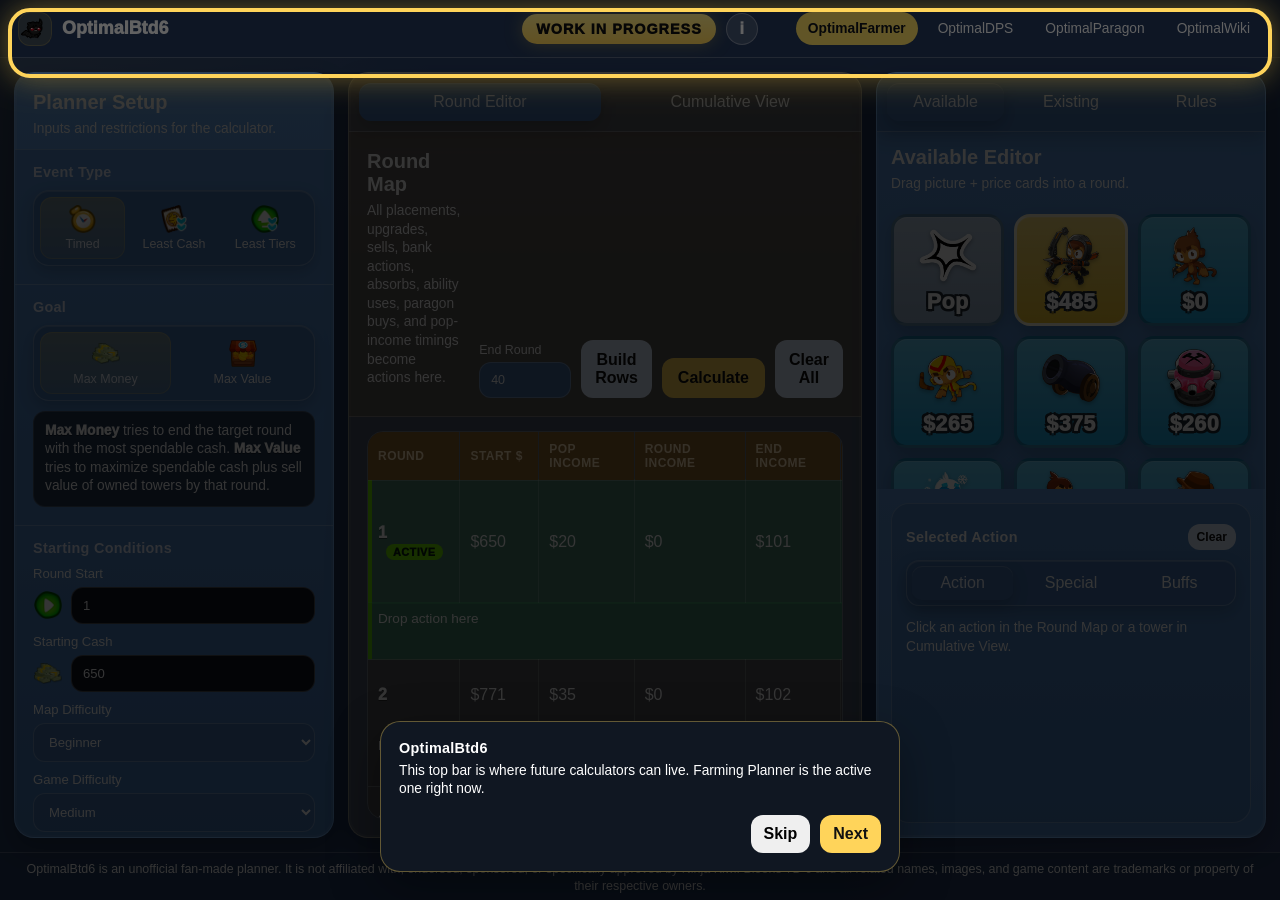
==== commit 87c98b84: "v0.1.2 Note" ====
--- a/index.html
+++ b/index.html
@@ -103,6 +103,7 @@
       <li>Hero Leveling</li>
       <li>Bunch of Bugs</li>
       <li>Building Calculator, main goal of OptimalFarmer, just had to build framework first</li>
+      <li>Thanks Codex :) for the help</li>
     </ul>
   </div>
   <div id="toast" class="toast hidden"></div>
